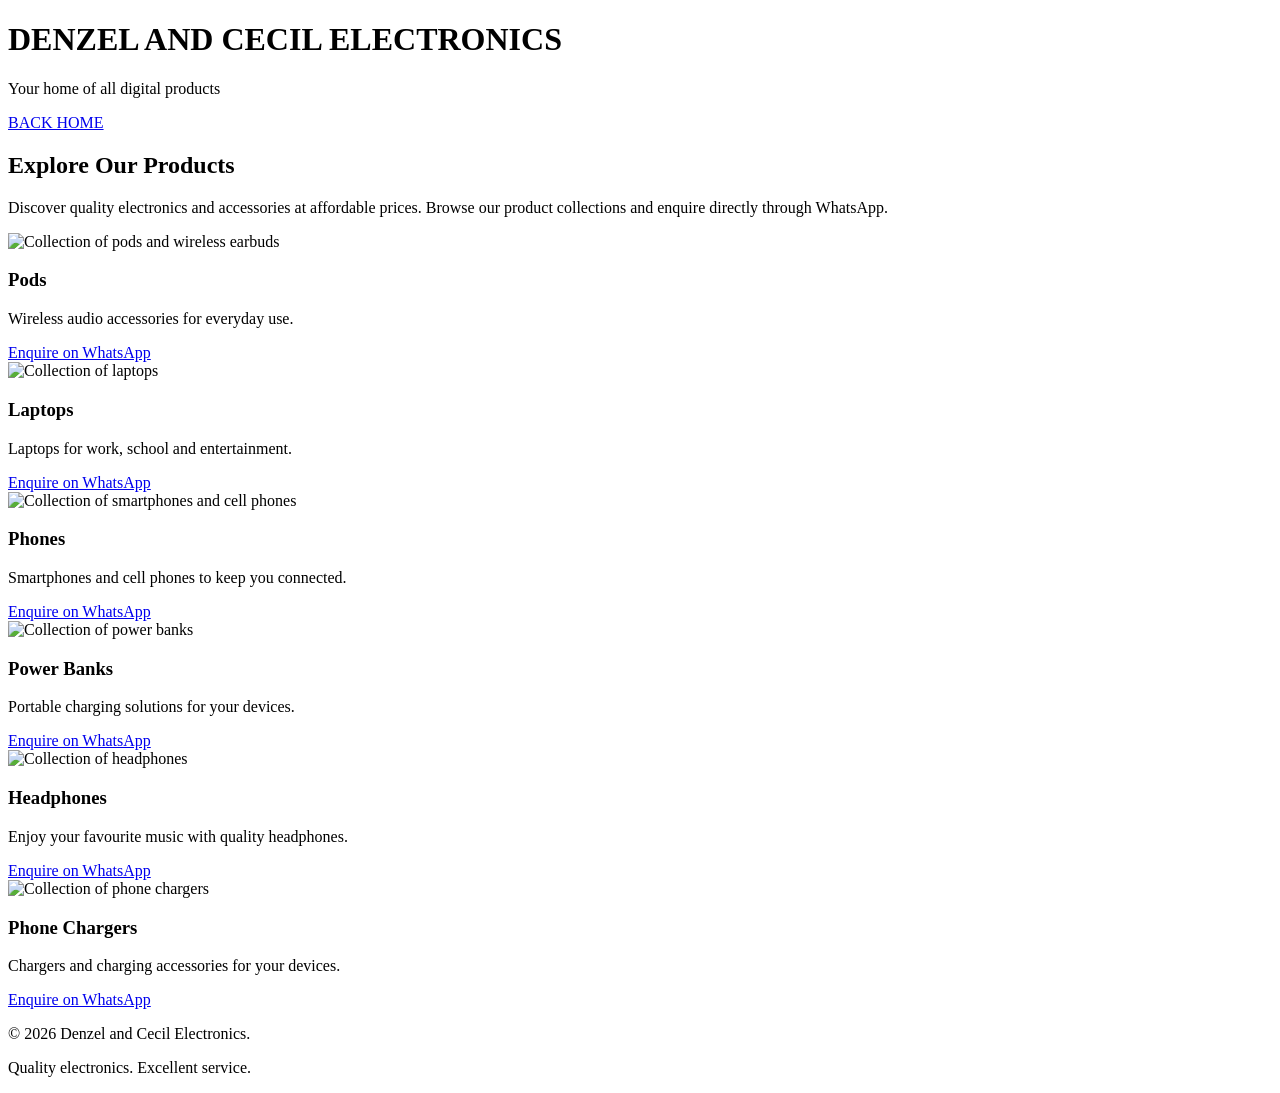
==== store.html @ e0625842 "Add files via upload" ====
<!DOCTYPE html>
<html lang="en">
<head>
    <meta charset="UTF-8">
    <meta name="viewport" content="width=device-width, initial-scale=1.0">

    <title>Denzel and Cecil Electronics | Store</title>

    <link rel="stylesheet" href="styles/store.css">
</head>

<body>

    <!-- Store header -->
    <header class="store-header">
        <div class="store-brand">
            <h1>DENZEL AND CECIL ELECTRONICS</h1>
            <p>Your home of all digital products</p>
        </div>

        <nav>
            <a href="index.html">BACK HOME</a>
        </nav>
    </header>

    <!-- Store introduction -->
    <main>

        <section class="store-intro">
            <h2>Explore Our Products</h2>
            <p>
                Discover quality electronics and accessories at
                affordable prices. Browse our product collections
                and enquire directly through WhatsApp.
            </p>
        </section>

        <!-- Product collections -->
        <section class="product-grid">

            <!-- Pods -->
            <article class="product-card">
                <img src="images/pods.jpg"
                     alt="Collection of pods and wireless earbuds">

                <div class="product-info">
                    <h3>Pods</h3>
                    <p>Wireless audio accessories for everyday use.</p>

                    <a class="enquiry-button"
                       href="https://wa.me/263789932980?text=Hello%20Denzel%20and%20Cecil%20Electronics%2C%20I%20would%20like%20to%20enquire%20about%20your%20Pods.%20Please%20share%20the%20price%20and%20availability."
                       target="_blank"
                       rel="noopener">
                        Enquire on WhatsApp
                    </a>
                </div>
            </article>

            <!-- Laptops -->
            <article class="product-card">
                <img src="images/laptop.jpg"
                     alt="Collection of laptops">

                <div class="product-info">
                    <h3>Laptops</h3>
                    <p>Laptops for work, school and entertainment.</p>

                    <a class="enquiry-button"
                       href="https://wa.me/263789932980?text=Hello%20Denzel%20and%20Cecil%20Electronics%2C%20I%20would%20like%20to%20enquire%20about%20your%20Laptops.%20Please%20share%20the%20available%20models%2C%20prices%20and%20specifications."
                       target="_blank"
                       rel="noopener">
                        Enquire on WhatsApp
                    </a>
                </div>
            </article>

            <!-- Phones -->
            <article class="product-card">
                <img src="images/phone.jpg"
                     alt="Collection of smartphones and cell phones">

                <div class="product-info">
                    <h3>Phones</h3>
                    <p>Smartphones and cell phones to keep you connected.</p>

                    <a class="enquiry-button"
                       href="https://wa.me/263789932980?text=Hello%20Denzel%20and%20Cecil%20Electronics%2C%20I%20would%20like%20to%20enquire%20about%20your%20Phones.%20Please%20share%20the%20available%20models%20and%20prices."
                       target="_blank"
                       rel="noopener">
                        Enquire on WhatsApp
                    </a>
                </div>
            </article>

            <!-- Power banks -->
            <article class="product-card">
                <img src="images/powerbank.jpg"
                     alt="Collection of power banks">

                <div class="product-info">
                    <h3>Power Banks</h3>
                    <p>Portable charging solutions for your devices.</p>

                    <a class="enquiry-button"
                       href="https://wa.me/263789932980?text=Hello%20Denzel%20and%20Cecil%20Electronics%2C%20I%20would%20like%20to%20enquire%20about%20your%20Power%20Banks.%20Please%20share%20the%20available%20capacities%20and%20prices."
                       target="_blank"
                       rel="noopener">
                        Enquire on WhatsApp
                    </a>
                </div>
            </article>

            <!-- Headphones -->
            <article class="product-card">
                <img src="images/headphones.jpg"
                     alt="Collection of headphones">

                <div class="product-info">
                    <h3>Headphones</h3>
                    <p>Enjoy your favourite music with quality headphones.</p>

                    <a class="enquiry-button"
                       href="https://wa.me/263789932980?text=Hello%20Denzel%20and%20Cecil%20Electronics%2C%20I%20would%20like%20to%20enquire%20about%20your%20Headphones.%20Please%20share%20the%20available%20models%20and%20prices."
                       target="_blank"
                       rel="noopener">
                        Enquire on WhatsApp
                    </a>
                </div>
            </article>

            <!-- Phone chargers -->
            <article class="product-card">
                <img src="images/chargers.jpg"
                     alt="Collection of phone chargers">

                <div class="product-info">
                    <h3>Phone Chargers</h3>
                    <p>Chargers and charging accessories for your devices.</p>

                    <a class="enquiry-button"
                       href="https://wa.me/263789932980?text=Hello%20Denzel%20and%20Cecil%20Electronics%2C%20I%20would%20like%20to%20enquire%20about%20your%20Phone%20Chargers.%20Please%20share%20the%20available%20types%20and%20prices."
                       target="_blank"
                       rel="noopener">
                        Enquire on WhatsApp
                    </a>
                </div>
            </article>

        </section>

    </main>

    <!-- Store footer -->
    <footer>
        <p>&copy; 2026 Denzel and Cecil Electronics.</p>
        <p>Quality electronics. Excellent service.</p>
    </footer>

</body>
</html>
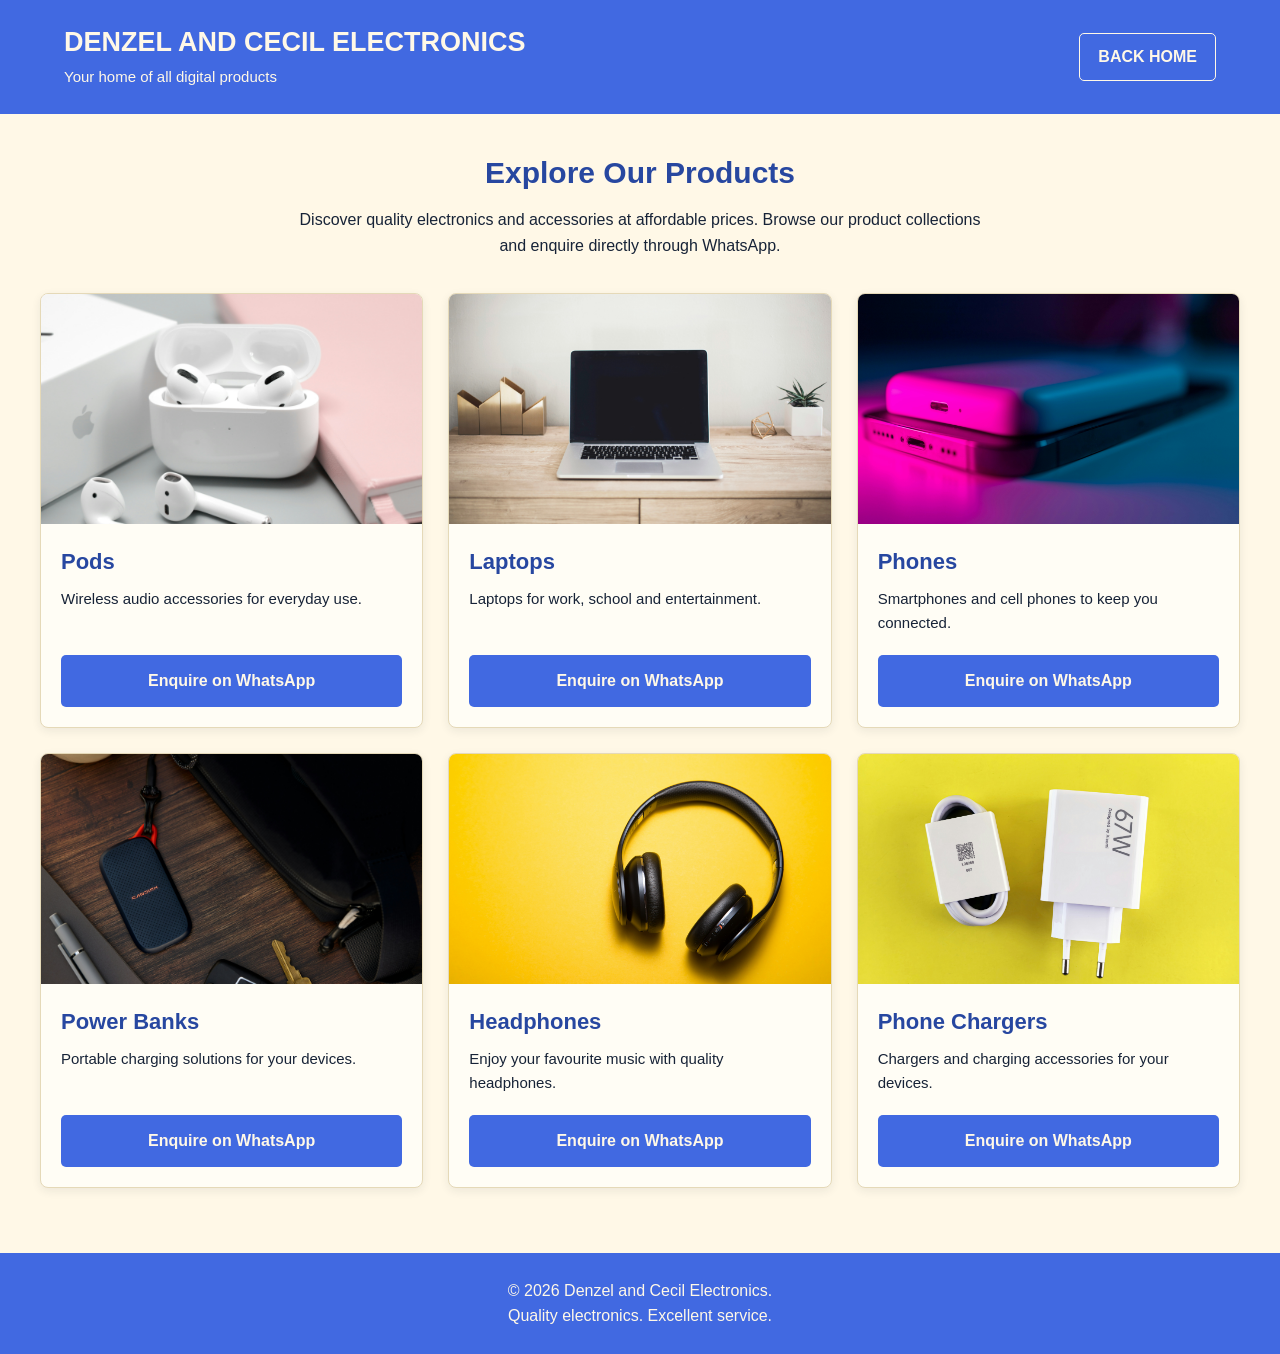
==== commit 5a22c24f: "Update store.html" ====
--- a/store.html
+++ b/store.html
@@ -7,7 +7,7 @@
 
     <title>Denzel and Cecil Electronics | Store</title>
 
-    <link rel="stylesheet" href="styles/store.css">
+    <link rel="stylesheet" href="store.css">
 </head>
 
 <body>
@@ -41,7 +41,7 @@
 
             <!-- Pods -->
             <article class="product-card">
-                <img src="images/pods.jpg"
+                <img src="pods.jpg"
                      alt="Collection of pods and wireless earbuds">
 
                 <div class="product-info">
@@ -59,7 +59,7 @@
 
             <!-- Laptops -->
             <article class="product-card">
-                <img src="images/laptop.jpg"
+                <img src="laptop.jpg"
                      alt="Collection of laptops">
 
                 <div class="product-info">
@@ -77,7 +77,7 @@
 
             <!-- Phones -->
             <article class="product-card">
-                <img src="images/phone.jpg"
+                <img src="phone.jpg"
                      alt="Collection of smartphones and cell phones">
 
                 <div class="product-info">
@@ -95,7 +95,7 @@
 
             <!-- Power banks -->
             <article class="product-card">
-                <img src="images/powerbank.jpg"
+                <img src="powerbank.jpg"
                      alt="Collection of power banks">
 
                 <div class="product-info">
@@ -113,7 +113,7 @@
 
             <!-- Headphones -->
             <article class="product-card">
-                <img src="images/headphones.jpg"
+                <img src="headphones.jpg"
                      alt="Collection of headphones">
 
                 <div class="product-info">
@@ -131,7 +131,7 @@
 
             <!-- Phone chargers -->
             <article class="product-card">
-                <img src="images/chargers.jpg"
+                <img src="chargers.jpg"
                      alt="Collection of phone chargers">
 
                 <div class="product-info">
--- a/store.css
+++ b/store.css
@@ -0,0 +1,215 @@
+
+/* General styling */
+* {
+    margin: 0;
+    padding: 0;
+    box-sizing: border-box;
+}
+
+body {
+    font-family: Arial, Helvetica, sans-serif;
+    background-color: #FFF8E7;
+    color: #172337;
+    line-height: 1.6;
+}
+
+/* Store header */
+.store-header {
+    background-color: #4169E1;
+    color: #FFF8E7;
+    padding: 25px 5%;
+    display: flex;
+    justify-content: space-between;
+    align-items: center;
+    gap: 20px;
+    flex-wrap: wrap;
+}
+
+.store-brand h1 {
+    font-size: 27px;
+    line-height: 1.3;
+}
+
+.store-brand p {
+    font-size: 15px;
+    margin-top: 5px;
+}
+
+/* Back home link */
+.store-header nav a {
+    display: inline-block;
+    color: #FFF8E7;
+    text-decoration: none;
+    font-weight: bold;
+    padding: 10px 18px;
+    border: 1px solid #FFF8E7;
+    border-radius: 5px;
+}
+
+.store-header nav a:hover {
+    background-color: #2747A0;
+}
+
+/* Main content */
+main {
+    max-width: 1250px;
+    margin: 0 auto;
+    padding: 35px 25px;
+}
+
+/* Store introduction */
+.store-intro {
+    text-align: center;
+    margin-bottom: 35px;
+}
+
+.store-intro h2 {
+    color: #2747A0;
+    font-size: 30px;
+    margin-bottom: 10px;
+}
+
+.store-intro p {
+    max-width: 700px;
+    margin: 0 auto;
+    font-size: 16px;
+}
+
+/* Product grid */
+.product-grid {
+    display: grid;
+    grid-template-columns: repeat(3, minmax(0, 1fr));
+    gap: 25px;
+}
+
+/* Individual product cards */
+.product-card {
+    background-color: #FFFDF5;
+    border: 1px solid #E5D9B8;
+    border-radius: 8px;
+    overflow: hidden;
+
+    display: flex;
+    flex-direction: column;
+
+    box-shadow: 0 3px 10px rgba(23, 35, 55, 0.08);
+
+    transition:
+        transform 0.2s ease,
+        box-shadow 0.2s ease;
+}
+
+.product-card:hover {
+    transform: translateY(-4px);
+    box-shadow: 0 7px 18px rgba(23, 35, 55, 0.15);
+}
+
+/* Product images */
+.product-card img {
+    display: block;
+    width: 100%;
+    height: 230px;
+    object-fit: cover;
+    background-color: #F1E8D5;
+}
+
+/* Product information */
+.product-info {
+    padding: 20px;
+    display: flex;
+    flex-direction: column;
+    flex-grow: 1;
+}
+
+.product-info h3 {
+    color: #2747A0;
+    font-size: 22px;
+    margin-bottom: 8px;
+}
+
+.product-info p {
+    font-size: 15px;
+    margin-bottom: 20px;
+}
+
+/* WhatsApp enquiry button */
+.enquiry-button {
+    display: block;
+    margin-top: auto;
+
+    text-align: center;
+    text-decoration: none;
+    font-weight: bold;
+
+    color: #FFF8E7;
+    background-color: #4169E1;
+
+    padding: 13px 15px;
+    border-radius: 5px;
+
+    transition: background-color 0.2s ease;
+}
+
+.enquiry-button:hover {
+    background-color: #2747A0;
+}
+
+/* Footer */
+footer {
+    background-color: #4169E1;
+    color: #FFF8E7;
+    text-align: center;
+    padding: 25px 15px;
+    margin-top: 30px;
+}
+
+/* Tablets */
+@media (max-width: 900px) {
+    .product-grid {
+        grid-template-columns: repeat(2, minmax(0, 1fr));
+    }
+
+    .store-brand h1 {
+        font-size: 23px;
+    }
+}
+
+/* Mobile phones */
+@media (max-width: 600px) {
+    .store-header {
+        flex-direction: column;
+        text-align: center;
+        padding: 25px 15px;
+    }
+
+    .store-brand h1 {
+        font-size: 22px;
+    }
+
+    main {
+        padding: 25px 15px;
+    }
+
+    .store-intro h2 {
+        font-size: 25px;
+    }
+
+    .product-grid {
+        grid-template-columns: 1fr;
+        gap: 20px;
+    }
+
+    .product-card img {
+        height: 250px;
+    }
+}
+
+/* Reduce motion for accessibility */
+@media (prefers-reduced-motion: reduce) {
+    .product-card,
+    .enquiry-button {
+        transition: none;
+    }
+}
+
+
